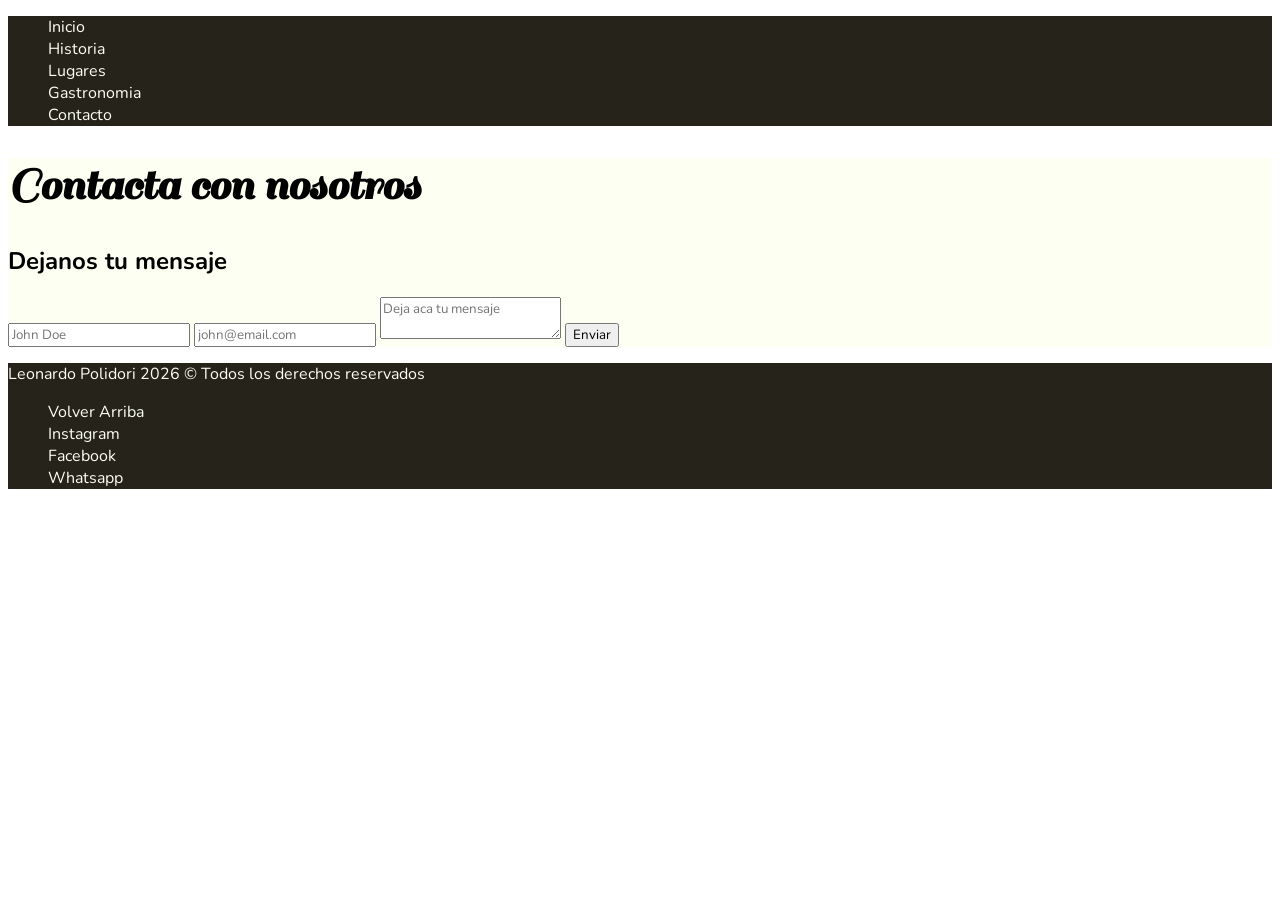
==== pages/contacto.html @ 03fb34f3 "segunda preentrega" ====
<!DOCTYPE html>
<html lang="en">
<head>
    <meta charset="UTF-8">
    <meta name="viewport" content="width=device-width, initial-scale=1.0">
    <link rel="stylesheet" href="../styles/styles.css">
    <link rel="shortcut icon" href="../assets/images/icon.png" type="image/x-icon">
    <title>Elarion | Inicio</title>
</head>
<body>
    <header class="header">
        <nav>
            <ul>
                <li><a href="../index.html">Inicio</a></li>
                <li><a href="./historia.html">Historia</a></li>
                <li><a href="./lugares.html">Lugares</a></li>
                <li><a href="./gastronomia.html">Gastronomia</a></li>
                <li><a href="#h1">Contacto</a></li>
            </ul>
        </nav>
    </header>

    <main>
        <h1 id="contacto-inicio">Contacta con nosotros</h1>
        <section>
            <h2>Dejanos tu mensaje</h2>
            <form action="">
                <label for="nombre">
                    <input type="text" placeholder="John Doe" required  id="nombre">
                </label>
                <label for="email">
                    <input type="email" placeholder="john@email.com" required id="email">
                </label>
                <label for="mensaje">
                    <textarea required id="mensaje" placeholder="Deja aca tu mensaje" maxlength="500"></textarea>
                </label>
                <input type="submit" value="Enviar">
            </form>
        </section>
    </main>

    <footer class="footer">
        <p>Leonardo Polidori 2026 © Todos los derechos reservados</p> 
        <ul>
            <li><a href="#contacto-inicio">Volver Arriba</a></li>
            <li><a target="_blank" rel="noopener noreferrer" href="https://www.instagram.com/hotiel94/">Instagram</a></li>
            <li><a target="_blank" rel="noopener noreferrer" href="https://web.facebook.com/theoso888/">Facebook</a></li>
            <li><a target="_blank" rel="noopener noreferrer" href="https://wa.me/+5493517701255" disabled>Whatsapp</a></li>
        </ul>
    </footer>
</body>
</html>
---- styles/styles.css ----
/* ----------------COLORS----------------------

#FDFFF2
#26231A
#403D2B
#A38B5F
#4F4C42

*/

/*------------------------FONT // ROOT---------------------*/
@import url('https://fonts.googleapis.com/css2?family=Nunito:ital,wght@0,200..1000;1,200..1000&family=Sail&display=swap');
/*------------------------HEADER---------------------------*/

.header {
    background-color: #26231A;
    color: #fdfff2;
    font-family: "nunito", sans-serif;
}

a, a:active {
    color: #fdfff2;
    text-decoration: none;
    font-family: "nunito", sans-serif;
}

ul {
    list-style: none;
}

/*-------------------------MAIN----------------------*/

main{
    background-color: #fdfff2;
}
h1 {
    font-family: "sail", sans-serif;
    font-size: 3rem;
}
h2 {
    font-family: "nunito", sans-serif;
    font-weight: 700;
}
h3 {
    font-family: "nunito", sans-serif;
    color: #26231A;
}
p {
    font-family: "nunito", sans-serif;
}
span {
    color: #A38B5F;
}
input, textarea {
    font-family: "nunito", sans-serif;
}
/*-------------------------FOTER---------------------*/
.footer {
    background-color: #26231A;
    color: #fdfff2;
}
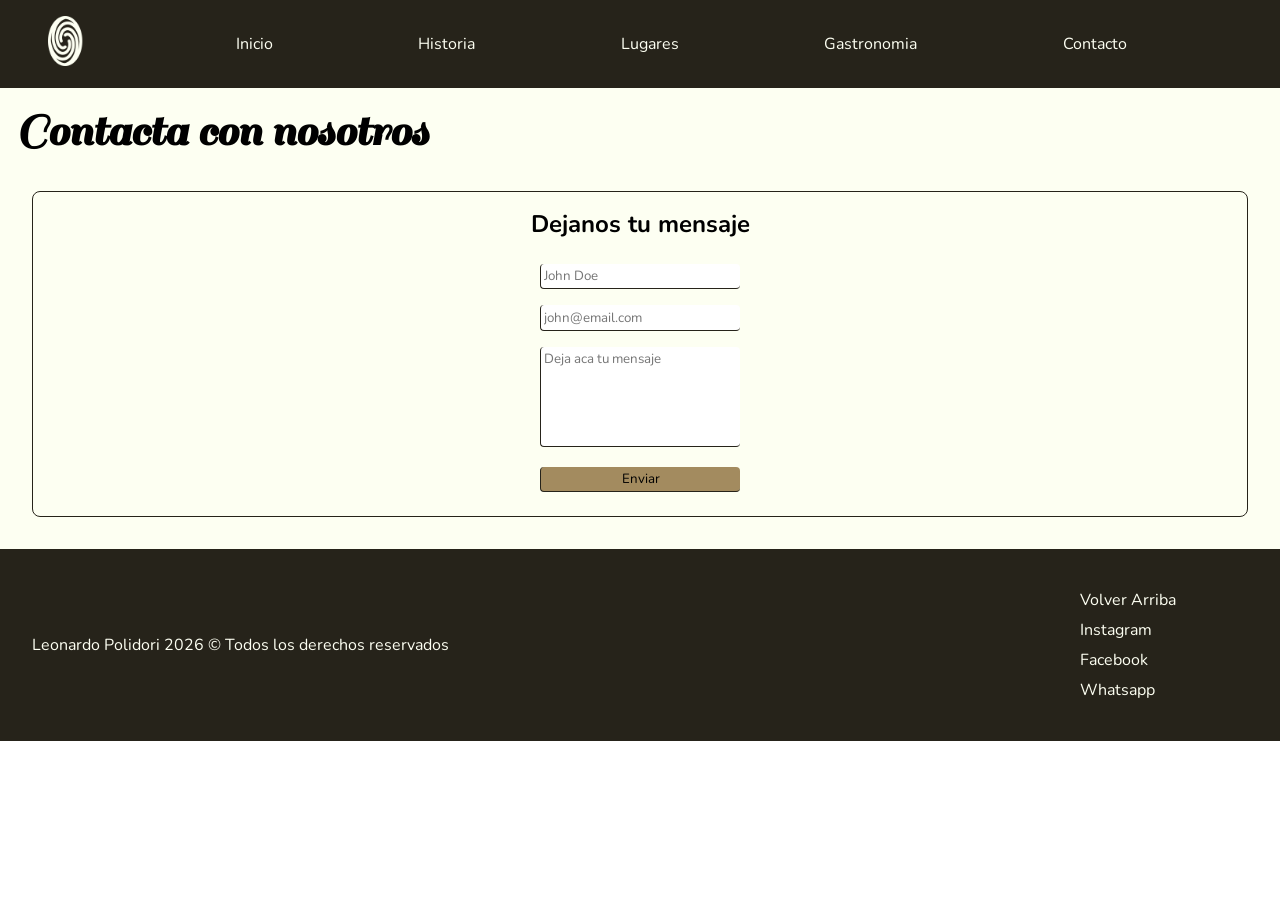
==== commit 0070863f: "tercer preentrega" ====
--- a/pages/contacto.html
+++ b/pages/contacto.html
@@ -5,17 +5,18 @@
     <meta name="viewport" content="width=device-width, initial-scale=1.0">
     <link rel="stylesheet" href="../styles/styles.css">
     <link rel="shortcut icon" href="../assets/images/icon.png" type="image/x-icon">
-    <title>Elarion | Inicio</title>
+    <title>Elarion | Contacto</title>
 </head>
 <body>
-    <header class="header">
-        <nav>
+    <header>
+        <nav class="nav-bar">
+            <a href="../index.html"><img src="../assets/images/icon_w.png" alt="ícono de Elarión"></a>
             <ul>
                 <li><a href="../index.html">Inicio</a></li>
                 <li><a href="./historia.html">Historia</a></li>
                 <li><a href="./lugares.html">Lugares</a></li>
                 <li><a href="./gastronomia.html">Gastronomia</a></li>
-                <li><a href="#h1">Contacto</a></li>
+                <li><a href="#contacto-inicio">Contacto</a></li>
             </ul>
         </nav>
     </header>
@@ -34,12 +35,12 @@
                 <label for="mensaje">
                     <textarea required id="mensaje" placeholder="Deja aca tu mensaje" maxlength="500"></textarea>
                 </label>
-                <input type="submit" value="Enviar">
+                <input class="contact-button" type="submit" value="Enviar">
             </form>
         </section>
     </main>
 
-    <footer class="footer">
+    <footer>
         <p>Leonardo Polidori 2026 © Todos los derechos reservados</p> 
         <ul>
             <li><a href="#contacto-inicio">Volver Arriba</a></li>
--- a/styles/styles.css
+++ b/styles/styles.css
@@ -10,12 +10,37 @@
 
 /*------------------------FONT // ROOT---------------------*/
 @import url('https://fonts.googleapis.com/css2?family=Nunito:ital,wght@0,200..1000;1,200..1000&family=Sail&display=swap');
+
+* {
+    margin: 0;
+    padding: 0;
+    box-sizing: border-box;
+}
 /*------------------------HEADER---------------------------*/
 
-.header {
+
+.nav-bar {
     background-color: #26231A;
     color: #fdfff2;
     font-family: "nunito", sans-serif;
+    padding: 1rem;
+    margin: auto;
+    display: flex;
+    justify-content: center;
+    align-items: center;
+}
+
+.nav-bar img {
+    margin-left: 2rem;
+    max-width: 50px;
+}
+
+.nav-bar ul {
+    display: flex;
+    flex: 1 0 50px;
+    gap: 0.5rem;
+    justify-content: space-evenly;
+    align-items: center;
 }
 
 a, a:active {
@@ -32,14 +57,33 @@
 
 main{
     background-color: #fdfff2;
+    padding: 1rem;
+
+}
+section, article {
+    margin: 1rem;
+    display: flex;
+    flex-direction: column;
+    justify-content: center;
+    align-items: center;
+}
+section {
+    border-radius: 8px;
+    border: 1px solid #26231A;
+}
+section p {
+    margin: 1rem;
 }
 h1 {
     font-family: "sail", sans-serif;
     font-size: 3rem;
+    justify-self: center;
+    margin-bottom: 2rem;
 }
 h2 {
     font-family: "nunito", sans-serif;
     font-weight: 700;
+    margin: 1rem;
 }
 h3 {
     font-family: "nunito", sans-serif;
@@ -53,9 +97,59 @@
 }
 input, textarea {
     font-family: "nunito", sans-serif;
+    margin: 0.5rem;
+    border-radius: 4px;
+    padding: 0.2rem;
+    border: none;
+    border-bottom: 1px solid #26231A;
+    border-left: 1px solid #26231A;
+    outline: none;
+    resize: none;
+    min-width: 200px;
 }
+textarea {
+    min-height: 100px;
+}
+.contact-button {
+    background-color: #A38B5F;
+}
+form {
+    display: flex;
+    flex-direction: column;
+    margin-bottom: 1rem;
+}
+figure {
+    width: 100%;
+    display: flex;
+    flex-direction: column;
+    align-items: center;
+}
+figure img {
+    max-width: 75%;
+    border-radius: 8px;
+}
+figcaption {
+    font-family: "nunito", san-serif;
+    font-size: 0.7rem;
+    text-align: center;
+    color: #26231A;
+}
+
 /*-------------------------FOTER---------------------*/
-.footer {
+footer {
     background-color: #26231A;
     color: #fdfff2;
+    padding: 2rem;
+    display: flex;
+    justify-content: space-between;
+    align-items: center;
+    gap: 1rem;
+}
+
+footer ul {
+margin-right: 4rem;
+}
+
+footer ul li {
+    margin: 0.5rem;
 }
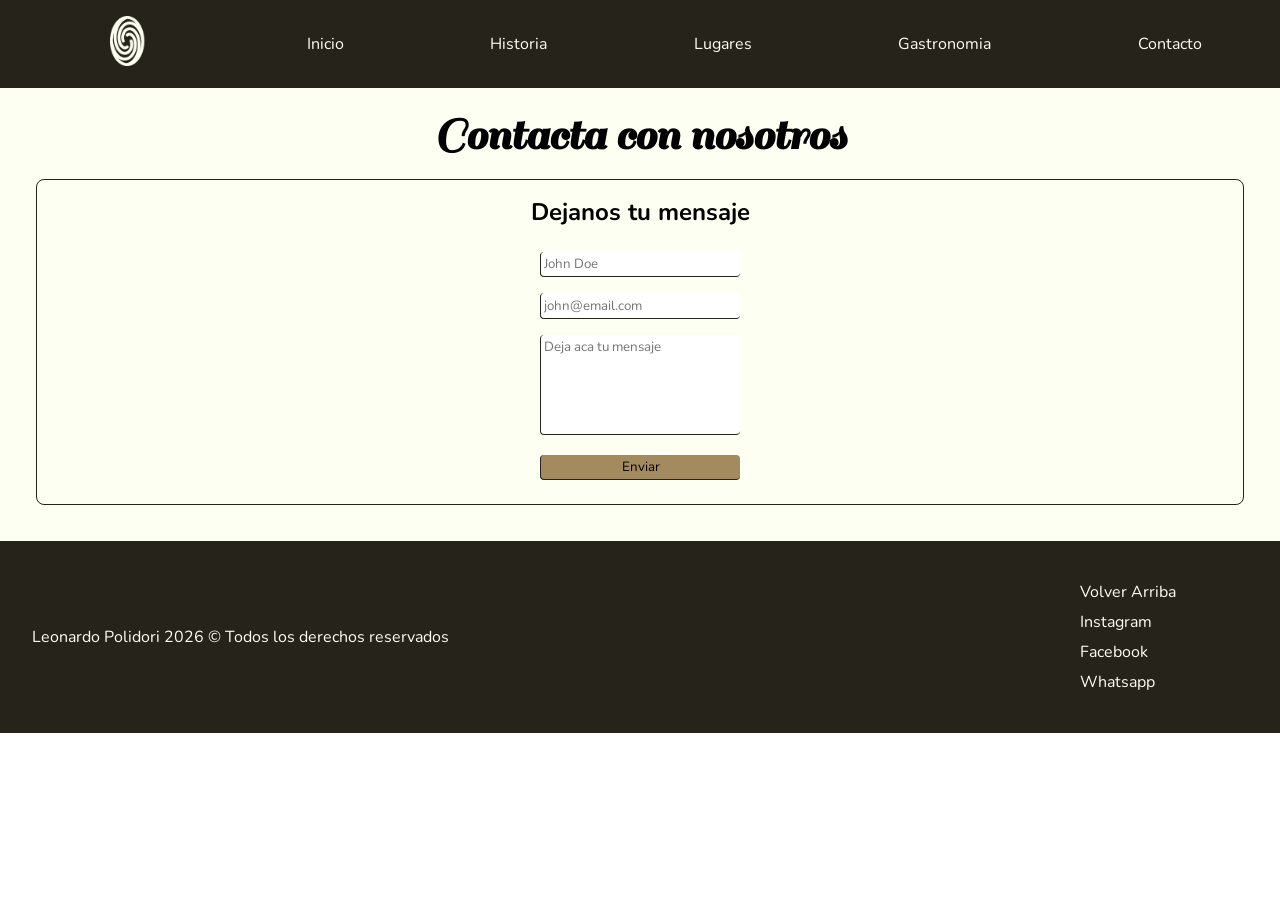
==== commit 42e95d06: "correcciones pe4" ====
--- a/pages/contacto.html
+++ b/pages/contacto.html
@@ -10,12 +10,12 @@
 <body>
     <header>
         <nav class="nav-bar">
-            <a href="../index.html"><img src="../assets/images/icon_w.png" alt="ícono de Elarión"></a>
             <ul>
+                <li><a href="../index.html"><img src="../assets/images/icon_w.png" alt="ícono de Elarión"></a></li>
                 <li><a href="../index.html">Inicio</a></li>
-                <li><a href="./historia.html">Historia</a></li>
-                <li><a href="./lugares.html">Lugares</a></li>
-                <li><a href="./gastronomia.html">Gastronomia</a></li>
+                <li><a href="historia.html">Historia</a></li>
+                <li><a href="lugares.html">Lugares</a></li>
+                <li><a href="gastronomia.html">Gastronomia</a></li>
                 <li><a href="#contacto-inicio">Contacto</a></li>
             </ul>
         </nav>
--- a/styles/styles.css
+++ b/styles/styles.css
@@ -24,7 +24,6 @@
     color: #fdfff2;
     font-family: "nunito", sans-serif;
     padding: 1rem;
-    margin: auto;
     display: flex;
     justify-content: center;
     align-items: center;
@@ -39,8 +38,9 @@
     display: flex;
     flex: 1 0 50px;
     gap: 0.5rem;
-    justify-content: space-evenly;
-    align-items: center;
+    justify-content: space-between;
+    align-items: center;
+    max-width: 90%;
 }
 
 a, a:active {
@@ -57,7 +57,7 @@
 
 main{
     background-color: #fdfff2;
-    padding: 1rem;
+    padding: 20px;
 
 }
 section, article {
@@ -77,10 +77,12 @@
 h1 {
     font-family: "sail", sans-serif;
     font-size: 3rem;
+    text-align: center;
     justify-self: center;
-    margin-bottom: 2rem;
+    margin-bottom: 1rem;
 }
 h2 {
+    text-align: center;
     font-family: "nunito", sans-serif;
     font-weight: 700;
     margin: 1rem;
@@ -120,12 +122,18 @@
 }
 figure {
     width: 100%;
+    height: 200px;
+    overflow: hidden;
     display: flex;
     flex-direction: column;
     align-items: center;
+    border-radius: 8px;
+    padding: 5px;
+    margin: 5px;
 }
 figure img {
-    max-width: 75%;
+    max-width: 100%;
+    object-fit: cover;
     border-radius: 8px;
 }
 figcaption {
@@ -152,4 +160,44 @@
 
 footer ul li {
     margin: 0.5rem;
+}
+
+@media (min-width: 1024px) {
+
+    .platos-tipicos img {
+        aspect-ratio: 1/1;
+        max-width: 90%;
+    }
+    .platos-tipicos article {
+        border: 1px solid #A38B5F;
+        border-radius: 4px;
+        padding: 1rem;
+    }
+    figure {
+        flex-direction: column;
+        height: 100%;
+        align-items: center;
+        border-radius: 8px;
+    }
+        figure img {
+        max-width: 75%;
+        object-fit: cover;
+    }
+        .platos-tipicos {
+        display: grid;
+        grid-template-columns: repeat(3, minmax(200px, 1fr));
+        grid-template-areas: "plato1 plato2 plato3";
+    }
+
+    .platos-tipicos:nth-child(1) {
+        grid-area: "plato1";
+    }
+    .platos-tipicos:nth-child(2){
+        grid-area: "plato2";
+    }
+    .platos-tipicos:nth-child(3){
+        grid-area: "plato3";
+    }
+
+
 }
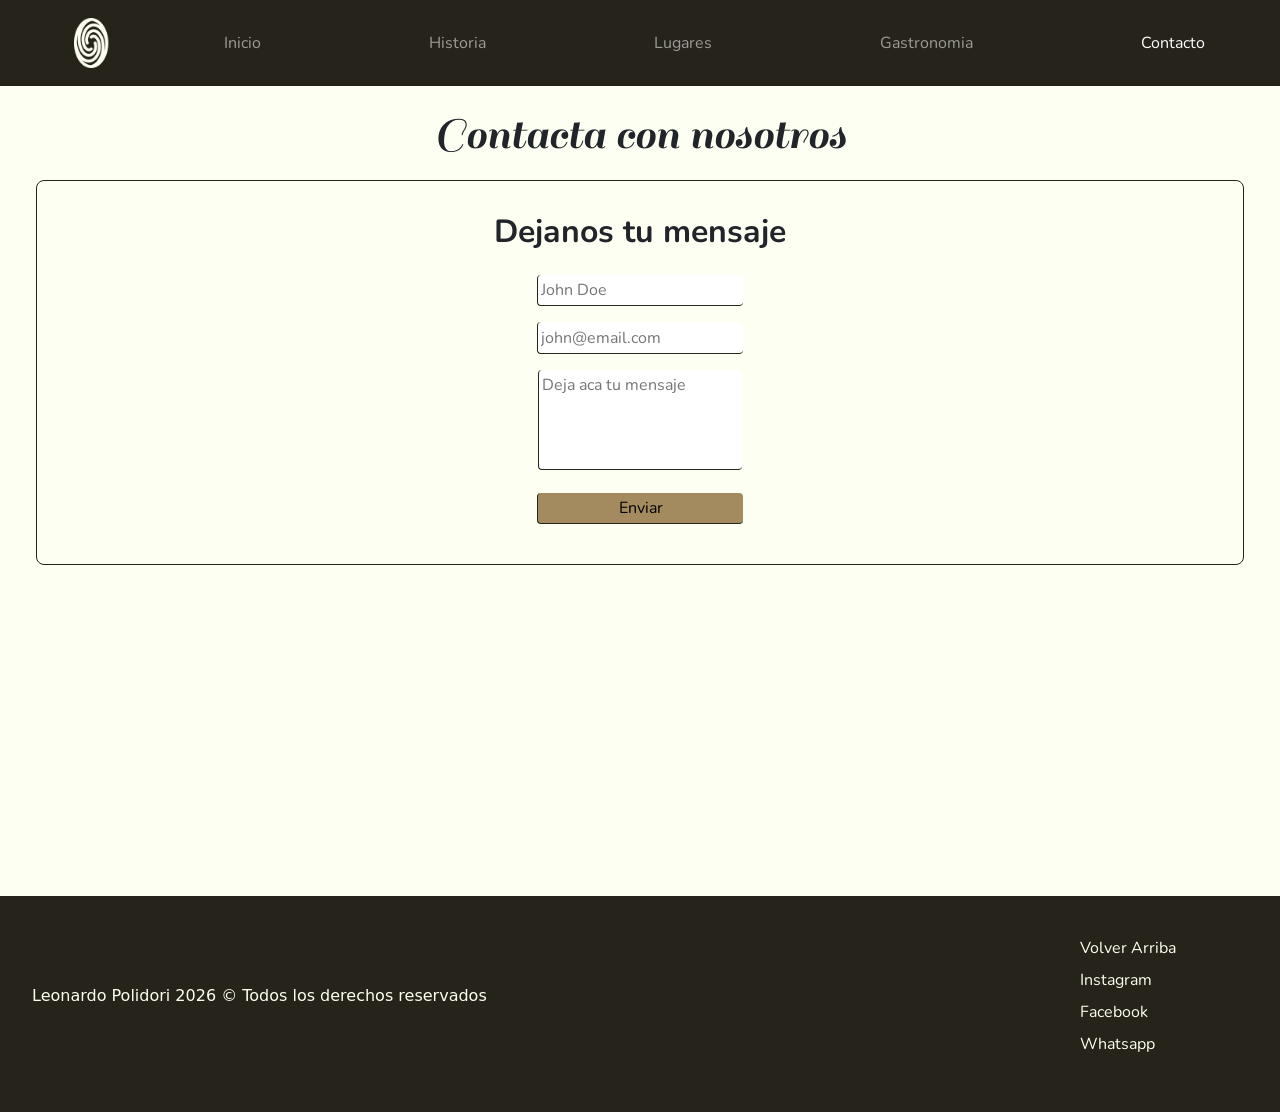
==== commit c7859039: "Correcciones 4 entrega + 5 entrega. Correcciones: grid-areas, gap, break point tablet, nombres de ar" ====
--- a/pages/contacto.html
+++ b/pages/contacto.html
@@ -3,21 +3,43 @@
 <head>
     <meta charset="UTF-8">
     <meta name="viewport" content="width=device-width, initial-scale=1.0">
+    <link href="https://cdn.jsdelivr.net/npm/bootstrap@5.3.8/dist/css/bootstrap.min.css" rel="stylesheet" integrity="sha384-sRIl4kxILFvY47J16cr9ZwB07vP4J8+LH7qKQnuqkuIAvNWLzeN8tE5YBujZqJLB" crossorigin="anonymous">
     <link rel="stylesheet" href="../styles/styles.css">
     <link rel="shortcut icon" href="../assets/images/icon.png" type="image/x-icon">
     <title>Elarion | Contacto</title>
 </head>
+
 <body>
     <header>
-        <nav class="nav-bar">
-            <ul>
-                <li><a href="../index.html"><img src="../assets/images/icon_w.png" alt="ícono de Elarión"></a></li>
-                <li><a href="../index.html">Inicio</a></li>
-                <li><a href="historia.html">Historia</a></li>
-                <li><a href="lugares.html">Lugares</a></li>
-                <li><a href="gastronomia.html">Gastronomia</a></li>
-                <li><a href="#contacto-inicio">Contacto</a></li>
-            </ul>
+        <nav class="navbar navbar-expand-lg nav-bar" data-bs-theme="dark">
+            <div class="container-fluid">
+                <a class="navbar-brand" href="../index.html">
+                    <img src="../assets/images/icon-w.png" alt="Elarion icon. Home">
+                    <p class="navbar-brand-text">Elarion</p>
+                </a>
+                <button class="navbar-toggler" type="button" data-bs-toggle="collapse" data-bs-target="#navbarSupportedContent" aria-controls="navbarSupportedContent" aria-expanded="false" aria-label="Toggle navigation">
+                    <span class="navbar-toggler-icon"></span>
+                </button>
+                <div class="collapse navbar-collapse" id="navbarSupportedContent">
+                    <ul class="navbar-nav me-auto mb-2 mb-lg-0">
+                        <li class="nav-item">
+                            <a class="nav-link" aria-current="page" href="../index.html">Inicio</a>
+                        </li>
+                        <li class="nav-item">
+                            <a class="nav-link" href="./historia.html">Historia</a>
+                        </li>
+                        <li class="nav-item">
+                            <a class="nav-link" href="./lugares.html">Lugares</a>
+                        </li>
+                        <li class="nav-item">
+                            <a class="nav-link" href="./gastronomia.html">Gastronomia</a>
+                        </li>
+                        <li class="nav-item">
+                            <a class="nav-link active" href="#contacto-inicio">Contacto</a>
+                        </li>
+                    </ul>
+                </div>
+            </div>
         </nav>
     </header>
 
@@ -49,5 +71,7 @@
             <li><a target="_blank" rel="noopener noreferrer" href="https://wa.me/+5493517701255" disabled>Whatsapp</a></li>
         </ul>
     </footer>
+
+    <script src="https://cdn.jsdelivr.net/npm/bootstrap@5.3.8/dist/js/bootstrap.bundle.min.js" integrity="sha384-FKyoEForCGlyvwx9Hj09JcYn3nv7wiPVlz7YYwJrWVcXK/BmnVDxM+D2scQbITxI" crossorigin="anonymous"></script>
 </body>
 </html>
--- a/styles/styles.css
+++ b/styles/styles.css
@@ -1,3 +1,6 @@
+@import url('https://fonts.googleapis.com/css2?family=Nunito:ital,wght@0,200..1000;1,200..1000&family=Sail&display=swap');
+
+
 /* ----------------COLORS----------------------
 
 #FDFFF2
@@ -7,40 +10,57 @@
 #4F4C42
 
 */
-
-/*------------------------FONT // ROOT---------------------*/
-@import url('https://fonts.googleapis.com/css2?family=Nunito:ital,wght@0,200..1000;1,200..1000&family=Sail&display=swap');
-
 * {
     margin: 0;
     padding: 0;
     box-sizing: border-box;
 }
+body {    background-color: #fdfff2;}
 /*------------------------HEADER---------------------------*/
 
+ul {
+    list-style: none;
+}
 
 .nav-bar {
     background-color: #26231A;
+}
+
+.navbar-brand {
+    display: flex;
+    margin: 5px 5px 5px 30px;
+    gap: 5px;
+}
+
+.navbar-brand p {
+    margin: auto;
+    font-family: "nunito", sans-serif;
+}
+
+.nav-bar img {
+    max-width: 30px;
+}
+
+.nav-bar img:hover {
+    filter: drop-shadow(0 0 0.75rem #4F4C42);
+    transition: ease 0.3s;
+}
+
+.nav-bar ul {
     color: #fdfff2;
     font-family: "nunito", sans-serif;
-    padding: 1rem;
-    display: flex;
-    justify-content: center;
-    align-items: center;
-}
-
-.nav-bar img {
-    margin-left: 2rem;
-    max-width: 50px;
-}
-
-.nav-bar ul {
     display: flex;
     flex: 1 0 50px;
     gap: 0.5rem;
     justify-content: space-between;
     align-items: center;
     max-width: 90%;
+    margin: auto;
+}
+
+.nav-bar li:hover {
+    filter: drop-shadow(0 0 0.75rem #fdfff2);
+    transition: ease 0.3s;
 }
 
 a, a:active {
@@ -49,31 +69,37 @@
     font-family: "nunito", sans-serif;
 }
 
-ul {
-    list-style: none;
-}
-
-/*-------------------------MAIN----------------------*/
+/*-------------------------MAQUETA----------------------*/
 
 main{
     background-color: #fdfff2;
     padding: 20px;
-
+    min-height: 90dvh;
 }
 section, article {
-    margin: 1rem;
     display: flex;
     flex-direction: column;
     justify-content: center;
     align-items: center;
+    text-align: center;
+    font-family: "nunito", sans-serif;
 }
 section {
+    margin: 1rem;
+    padding: 1rem;
     border-radius: 8px;
     border: 1px solid #26231A;
 }
+
+article {
+    padding: 1rem;
+}
 section p {
     margin: 1rem;
 }
+
+/*-------------------------TEXTOS----------------------*/
+
 h1 {
     font-family: "sail", sans-serif;
     font-size: 3rem;
@@ -81,22 +107,29 @@
     justify-self: center;
     margin-bottom: 1rem;
 }
+
 h2 {
     text-align: center;
     font-family: "nunito", sans-serif;
     font-weight: 700;
     margin: 1rem;
 }
+
 h3 {
     font-family: "nunito", sans-serif;
     color: #26231A;
 }
-p {
-    font-family: "nunito", sans-serif;
-}
+
+h4 {
+    font-family: "nunito", sans-serif;
+}
+
 span {
     color: #A38B5F;
 }
+
+/*-------------------------FORM----------------------*/
+
 input, textarea {
     font-family: "nunito", sans-serif;
     margin: 0.5rem;
@@ -109,33 +142,43 @@
     resize: none;
     min-width: 200px;
 }
+
 textarea {
     min-height: 100px;
 }
+
 .contact-button {
     background-color: #A38B5F;
 }
+
+.contact-button:hover {
+    background-color: #26231A;
+    color: #fdfff2;
+    transition: ease 0.3s;
+}
+
 form {
     display: flex;
     flex-direction: column;
     margin-bottom: 1rem;
 }
+
+/*-------------------------IMAGENES----------------------*/
+
 figure {
-    width: 100%;
-    height: 200px;
-    overflow: hidden;
     display: flex;
     flex-direction: column;
     align-items: center;
-    border-radius: 8px;
     padding: 5px;
     margin: 5px;
 }
+
 figure img {
     max-width: 100%;
     object-fit: cover;
     border-radius: 8px;
 }
+
 figcaption {
     font-family: "nunito", san-serif;
     font-size: 0.7rem;
@@ -143,6 +186,16 @@
     color: #26231A;
 }
 
+.carrous{
+    border-radius: 8px;
+    border: 1px solid #26231A;
+    overflow: hidden;
+}
+
+.carrousel-cont{
+    max-width: 720px;
+}    
+
 /*-------------------------FOTER---------------------*/
 footer {
     background-color: #26231A;
@@ -162,41 +215,88 @@
     margin: 0.5rem;
 }
 
-@media (min-width: 1024px) {
+/*-------------------------TABLET----------------------*/
+
+@media (min-width: 768px) {
+
+
 
     .platos-tipicos img {
         aspect-ratio: 1/1;
         max-width: 90%;
     }
+
     .platos-tipicos article {
         border: 1px solid #A38B5F;
         border-radius: 4px;
         padding: 1rem;
     }
+
     figure {
-        flex-direction: column;
         height: 100%;
-        align-items: center;
         border-radius: 8px;
     }
-        figure img {
+
+    figure img {
         max-width: 75%;
         object-fit: cover;
     }
-        .platos-tipicos {
+
+    .platos-tipicos {
+        display: grid;
+        gap: 0.5rem;
+        grid-template-columns: repeat(2, minmax(200px, 1fr));
+        grid-template-areas: 
+        "plato1 plato2"
+        "plato3 plato3";
+    }
+        .plato1 {
+        grid-area: plato1;
+    }
+    
+    .plato2{
+        grid-area: plato2;
+    }
+    
+    .plato3{
+        grid-area: plato3;
+    }
+
+    .index-main section {
+    min-height: 600px;
+    height: 100%;
+    min-width: 350px;
+    justify-content: start;
+    }
+
+    .historia-col {
+        justify-content: start;
+        min-height: 650px;
+    }
+}
+
+/*-------------------------DESKTOP----------------------*/
+
+
+@media (min-width: 1024px) {
+
+    .platos-tipicos {
         display: grid;
         grid-template-columns: repeat(3, minmax(200px, 1fr));
         grid-template-areas: "plato1 plato2 plato3";
     }
 
-    .platos-tipicos:nth-child(1) {
-        grid-area: "plato1";
-    }
-    .platos-tipicos:nth-child(2){
-        grid-area: "plato2";
-    }
-    .platos-tipicos:nth-child(3){
-        grid-area: "plato3";
+    .nav-bar div {
+    gap: 2rem;
+    }
+
+    .nav-bar img {
+    display: inline-block;
+    margin-left: 2rem;
+    max-width: 50px;
+    }
+    .navbar-brand p {
+    display: none;
     }
 
 
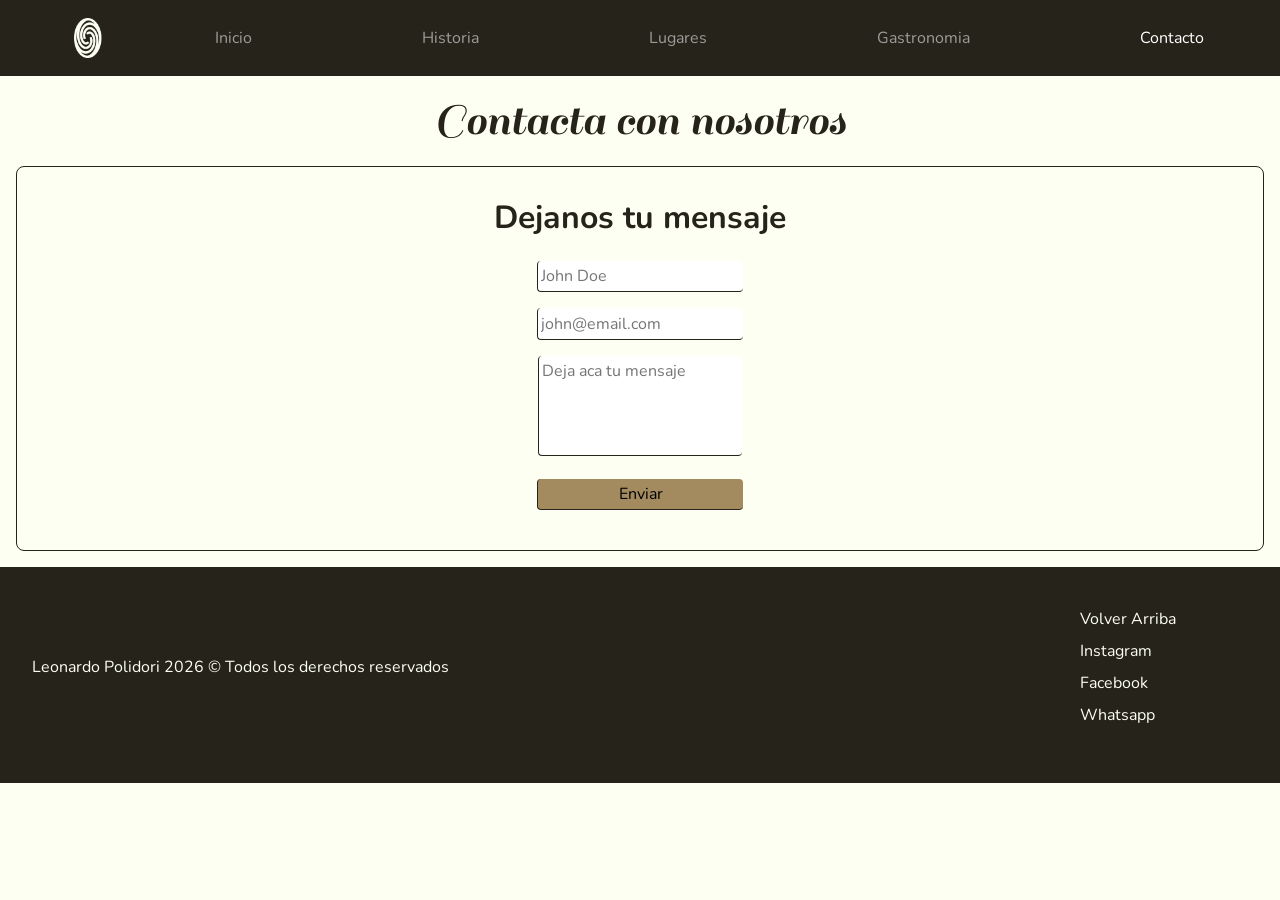
==== commit 4a37fd63: "Reemplazo de estilos css x scss, adición de etiquetas meta" ====
--- a/pages/contacto.html
+++ b/pages/contacto.html
@@ -3,6 +3,8 @@
 <head>
     <meta charset="UTF-8">
     <meta name="viewport" content="width=device-width, initial-scale=1.0">
+    <meta name="description" content="Plantilla de contacto de la Oficina de Turismo de Elarion">
+    <meta name="keywords" content="Elarion, contacto, fantasia, turismo, portal">
     <link href="https://cdn.jsdelivr.net/npm/bootstrap@5.3.8/dist/css/bootstrap.min.css" rel="stylesheet" integrity="sha384-sRIl4kxILFvY47J16cr9ZwB07vP4J8+LH7qKQnuqkuIAvNWLzeN8tE5YBujZqJLB" crossorigin="anonymous">
     <link rel="stylesheet" href="../styles/styles.css">
     <link rel="shortcut icon" href="../assets/images/icon.png" type="image/x-icon">
--- a/styles/styles.css
+++ b/styles/styles.css
@@ -1,303 +1,260 @@
-@import url('https://fonts.googleapis.com/css2?family=Nunito:ital,wght@0,200..1000;1,200..1000&family=Sail&display=swap');
-
-
-/* ----------------COLORS----------------------
-
-#FDFFF2
-#26231A
-#403D2B
-#A38B5F
-#4F4C42
-
-*/
-* {
-    margin: 0;
-    padding: 0;
-    box-sizing: border-box;
-}
-body {    background-color: #fdfff2;}
-/*------------------------HEADER---------------------------*/
-
-ul {
-    list-style: none;
-}
-
-.nav-bar {
-    background-color: #26231A;
-}
-
-.navbar-brand {
-    display: flex;
-    margin: 5px 5px 5px 30px;
-    gap: 5px;
-}
-
-.navbar-brand p {
-    margin: auto;
-    font-family: "nunito", sans-serif;
-}
-
-.nav-bar img {
-    max-width: 30px;
-}
-
-.nav-bar img:hover {
-    filter: drop-shadow(0 0 0.75rem #4F4C42);
-    transition: ease 0.3s;
-}
-
-.nav-bar ul {
-    color: #fdfff2;
-    font-family: "nunito", sans-serif;
-    display: flex;
-    flex: 1 0 50px;
+@import url("https://fonts.googleapis.com/css2?family=Nunito:ital,wght@0,200..1000;1,200..1000&family=Sail&display=swap");
+section, article {
+  display: flex;
+  flex-direction: column;
+  justify-content: center;
+  align-items: center;
+  text-align: center;
+}
+
+body {
+  background-color: #fdfff2;
+}
+
+.carrous {
+  border-radius: 8px;
+  border: 1px solid #26231A;
+  overflow: hidden;
+}
+
+.carrousel-cont {
+  max-width: 720px;
+}
+
+@media (min-width: 768px) {
+  .platos-tipicos {
+    display: grid;
     gap: 0.5rem;
-    justify-content: space-between;
-    align-items: center;
+    grid-template-columns: repeat(2, minmax(200px, 1fr));
+    grid-template-areas: "plato1 plato2" "plato3 plato3";
+  }
+  .platos-tipicos .plato1 {
+    grid-area: plato1;
+  }
+  .platos-tipicos .plato2 {
+    grid-area: plato2;
+  }
+  .platos-tipicos .plato3 {
+    grid-area: plato3;
+  }
+  .platos-tipicos img {
+    aspect-ratio: 1/1;
     max-width: 90%;
-    margin: auto;
-}
-
-.nav-bar li:hover {
-    filter: drop-shadow(0 0 0.75rem #fdfff2);
-    transition: ease 0.3s;
-}
-
-a, a:active {
-    color: #fdfff2;
-    text-decoration: none;
-    font-family: "nunito", sans-serif;
-}
-
-/*-------------------------MAQUETA----------------------*/
-
-main{
-    background-color: #fdfff2;
-    padding: 20px;
-    min-height: 90dvh;
-}
-section, article {
-    display: flex;
-    flex-direction: column;
-    justify-content: center;
-    align-items: center;
-    text-align: center;
-    font-family: "nunito", sans-serif;
-}
-section {
-    margin: 1rem;
+  }
+  .platos-tipicos article {
+    border: 1px solid #A38B5F;
+    border-radius: 4px;
     padding: 1rem;
-    border-radius: 8px;
-    border: 1px solid #26231A;
-}
-
-article {
-    padding: 1rem;
-}
-section p {
-    margin: 1rem;
-}
-
-/*-------------------------TEXTOS----------------------*/
-
-h1 {
-    font-family: "sail", sans-serif;
-    font-size: 3rem;
-    text-align: center;
-    justify-self: center;
-    margin-bottom: 1rem;
-}
-
-h2 {
-    text-align: center;
-    font-family: "nunito", sans-serif;
-    font-weight: 700;
-    margin: 1rem;
-}
-
-h3 {
-    font-family: "nunito", sans-serif;
-    color: #26231A;
-}
-
-h4 {
-    font-family: "nunito", sans-serif;
-}
-
-span {
-    color: #A38B5F;
-}
-
-/*-------------------------FORM----------------------*/
-
-input, textarea {
-    font-family: "nunito", sans-serif;
-    margin: 0.5rem;
-    border-radius: 4px;
-    padding: 0.2rem;
-    border: none;
-    border-bottom: 1px solid #26231A;
-    border-left: 1px solid #26231A;
-    outline: none;
-    resize: none;
-    min-width: 200px;
-}
-
-textarea {
-    min-height: 100px;
-}
-
-.contact-button {
-    background-color: #A38B5F;
-}
-
-.contact-button:hover {
-    background-color: #26231A;
-    color: #fdfff2;
-    transition: ease 0.3s;
-}
-
-form {
-    display: flex;
-    flex-direction: column;
-    margin-bottom: 1rem;
-}
-
-/*-------------------------IMAGENES----------------------*/
-
-figure {
-    display: flex;
-    flex-direction: column;
-    align-items: center;
-    padding: 5px;
-    margin: 5px;
-}
-
-figure img {
-    max-width: 100%;
-    object-fit: cover;
-    border-radius: 8px;
-}
-
-figcaption {
-    font-family: "nunito", san-serif;
-    font-size: 0.7rem;
-    text-align: center;
-    color: #26231A;
-}
-
-.carrous{
-    border-radius: 8px;
-    border: 1px solid #26231A;
-    overflow: hidden;
-}
-
-.carrousel-cont{
-    max-width: 720px;
-}    
-
-/*-------------------------FOTER---------------------*/
-footer {
-    background-color: #26231A;
-    color: #fdfff2;
-    padding: 2rem;
-    display: flex;
-    justify-content: space-between;
-    align-items: center;
-    gap: 1rem;
-}
-
-footer ul {
-margin-right: 4rem;
-}
-
-footer ul li {
-    margin: 0.5rem;
-}
-
-/*-------------------------TABLET----------------------*/
-
-@media (min-width: 768px) {
-
-
-
-    .platos-tipicos img {
-        aspect-ratio: 1/1;
-        max-width: 90%;
-    }
-
-    .platos-tipicos article {
-        border: 1px solid #A38B5F;
-        border-radius: 4px;
-        padding: 1rem;
-    }
-
-    figure {
-        height: 100%;
-        border-radius: 8px;
-    }
-
-    figure img {
-        max-width: 75%;
-        object-fit: cover;
-    }
-
-    .platos-tipicos {
-        display: grid;
-        gap: 0.5rem;
-        grid-template-columns: repeat(2, minmax(200px, 1fr));
-        grid-template-areas: 
-        "plato1 plato2"
-        "plato3 plato3";
-    }
-        .plato1 {
-        grid-area: plato1;
-    }
-    
-    .plato2{
-        grid-area: plato2;
-    }
-    
-    .plato3{
-        grid-area: plato3;
-    }
-
-    .index-main section {
+  }
+}
+@media (min-width: 1024px) {
+  .platos-tipicos {
+    display: grid;
+    grid-template-columns: repeat(3, minmax(200px, 1fr));
+    grid-template-areas: "plato1 plato2 plato3";
+  }
+}
+
+@media (min-width: 768px) {
+  .index-main section {
     min-height: 600px;
     height: 100%;
     min-width: 350px;
     justify-content: start;
-    }
-
-    .historia-col {
-        justify-content: start;
-        min-height: 650px;
-    }
-}
-
-/*-------------------------DESKTOP----------------------*/
-
-
+  }
+}
+
+@media (min-width: 768px) {
+  .historia-col {
+    justify-content: start;
+    min-height: 650px;
+  }
+}
+
+* {
+  margin: 0;
+  padding: 0;
+  box-sizing: border-box;
+}
+
+ul {
+  list-style: none;
+}
+
+a {
+  text-decoration: none;
+  color: #fdfff2;
+}
+a:active {
+  text-decoration: none;
+}
+
+h1 {
+  font-family: "sail", sans-serif;
+  font-size: 3rem;
+  text-align: center;
+  justify-self: center;
+  margin: 1rem;
+}
+
+h2 {
+  text-align: center;
+  font-weight: 700;
+  margin: 1rem;
+}
+
+body {
+  color: #26231A;
+  font-family: "nunito", sans-serif;
+  background-color: #fdfff2;
+}
+
+main {
+  background-color: #fdfff2;
+}
+
+span {
+  color: #A38B5F;
+}
+
+section {
+  margin: 1rem;
+  padding: 1rem;
+  border-radius: 8px;
+  border: 1px solid #26231A;
+}
+
+article {
+  padding: 1rem;
+}
+article p {
+  margin: 1rem;
+}
+
+footer {
+  background-color: #26231A;
+  color: #fdfff2;
+  padding: 2rem;
+  display: flex;
+  justify-content: space-between;
+  align-items: center;
+  gap: 1rem;
+}
+footer ul {
+  margin-right: 4rem;
+  background-color: #26231A;
+}
+footer ul li {
+  margin: 0.5rem;
+}
+
+.nav-bar {
+  background-color: #26231A;
+  color: #fdfff2;
+}
+.nav-bar .navbar-brand {
+  display: flex;
+  margin: 5px 5px 5px 30px;
+  gap: 5px;
+}
+.nav-bar .navbar-brand p {
+  margin: auto;
+}
+.nav-bar img {
+  width: 40px;
+}
+.nav-bar img:hover {
+  filter: drop-shadow(0 0 0.75rem #fdfff2);
+  transition: ease 0.3s;
+}
+.nav-bar ul {
+  display: flex;
+  flex: 1 0 50px;
+  gap: 0.5rem;
+  justify-content: space-between;
+  align-items: center;
+  max-width: 90%;
+  margin: auto;
+}
+.nav-bar li:hover {
+  filter: drop-shadow(0 0 0.75rem #fdfff2);
+  transition: ease 0.3s;
+}
 @media (min-width: 1024px) {
-
-    .platos-tipicos {
-        display: grid;
-        grid-template-columns: repeat(3, minmax(200px, 1fr));
-        grid-template-areas: "plato1 plato2 plato3";
-    }
-
-    .nav-bar div {
+  .nav-bar div {
     gap: 2rem;
-    }
-
-    .nav-bar img {
+  }
+  .nav-bar img {
     display: inline-block;
     margin-left: 2rem;
     max-width: 50px;
-    }
-    .navbar-brand p {
+  }
+  .nav-bar p {
     display: none;
-    }
-
-
-}+  }
+}
+
+figure {
+  display: flex;
+  flex-direction: column;
+  align-items: center;
+  padding: 5px;
+  margin: 5px;
+}
+figure img {
+  max-width: 100%;
+  object-fit: cover;
+  border-radius: 8px;
+}
+@media (min-width: 768px) {
+  figure img {
+    max-width: 75%;
+    object-fit: cover;
+  }
+}
+figure figcaption {
+  color: #26231A;
+  font-size: 0.7rem;
+  text-align: center;
+  font-family: "nunito", sans-serif;
+}
+@media (min-width: 768px) {
+  figure {
+    height: 100%;
+    border-radius: 8px;
+  }
+}
+
+input, textarea {
+  font-family: "nunito", sans-serif;
+  margin: 0.5rem;
+  border-radius: 4px;
+  padding: 0.2rem;
+  border: none;
+  border-bottom: 1px solid #26231A;
+  border-left: 1px solid #26231A;
+  outline: none;
+  resize: none;
+  min-width: 200px;
+}
+
+textarea {
+  min-height: 100px;
+}
+
+.contact-button {
+  background-color: #A38B5F;
+}
+.contact-button:hover {
+  background-color: #26231A;
+  color: #fdfff2;
+  transition: ease 0.3s;
+}
+
+form {
+  display: flex;
+  flex-direction: column;
+  margin-bottom: 1rem;
+}
+
+/*# sourceMappingURL=styles.css.map */
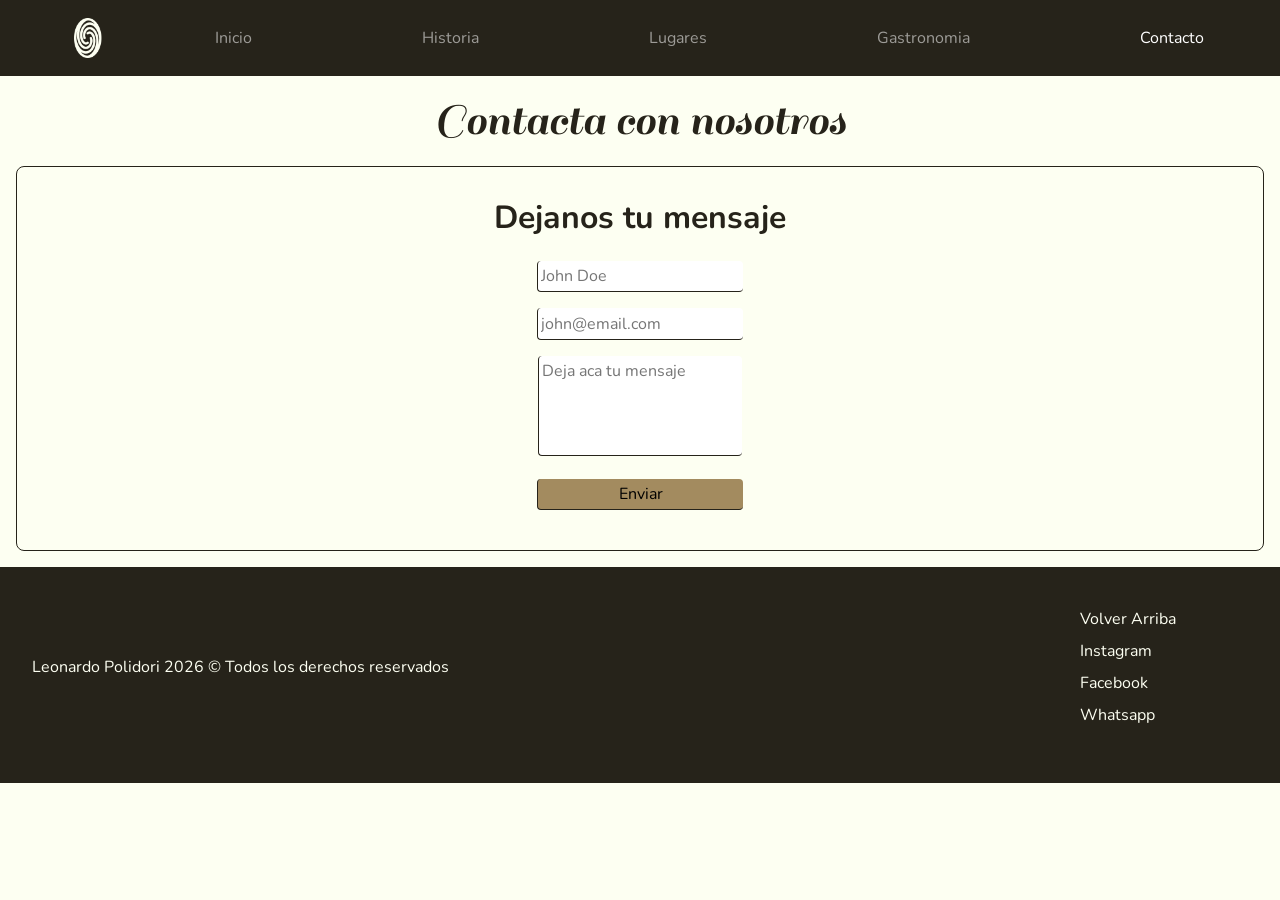
==== commit e95ddfdb: "adición de Keywords faltantes en Historia.html" ====
--- a/pages/contacto.html
+++ b/pages/contacto.html
@@ -6,6 +6,7 @@
     <meta name="description" content="Plantilla de contacto de la Oficina de Turismo de Elarion">
     <meta name="keywords" content="Elarion, contacto, fantasia, turismo, portal">
     <link href="https://cdn.jsdelivr.net/npm/bootstrap@5.3.8/dist/css/bootstrap.min.css" rel="stylesheet" integrity="sha384-sRIl4kxILFvY47J16cr9ZwB07vP4J8+LH7qKQnuqkuIAvNWLzeN8tE5YBujZqJLB" crossorigin="anonymous">
+    <link href="https://unpkg.com/aos@2.3.1/dist/aos.css" rel="stylesheet">
     <link rel="stylesheet" href="../styles/styles.css">
     <link rel="shortcut icon" href="../assets/images/icon.png" type="image/x-icon">
     <title>Elarion | Contacto</title>
@@ -47,7 +48,7 @@
 
     <main>
         <h1 id="contacto-inicio">Contacta con nosotros</h1>
-        <section>
+        <section data-aos="fade-up">
             <h2>Dejanos tu mensaje</h2>
             <form action="">
                 <label for="nombre">
@@ -75,5 +76,9 @@
     </footer>
 
     <script src="https://cdn.jsdelivr.net/npm/bootstrap@5.3.8/dist/js/bootstrap.bundle.min.js" integrity="sha384-FKyoEForCGlyvwx9Hj09JcYn3nv7wiPVlz7YYwJrWVcXK/BmnVDxM+D2scQbITxI" crossorigin="anonymous"></script>
+    <script src="https://unpkg.com/aos@2.3.1/dist/aos.js"></script>
+    <script>
+        AOS.init();
+    </script>
 </body>
 </html>
--- a/styles/styles.css
+++ b/styles/styles.css
@@ -1,4 +1,15 @@
 @import url("https://fonts.googleapis.com/css2?family=Nunito:ital,wght@0,200..1000;1,200..1000&family=Sail&display=swap");
+@keyframes breathe {
+  0% {
+    opacity: 1;
+  }
+  50% {
+    opacity: 0.5;
+  }
+  100% {
+    opacity: 1;
+  }
+}
 section, article {
   display: flex;
   flex-direction: column;
@@ -115,6 +126,7 @@
 
 span {
   color: #A38B5F;
+  animation: breathe 4s ease infinite;
 }
 
 section {
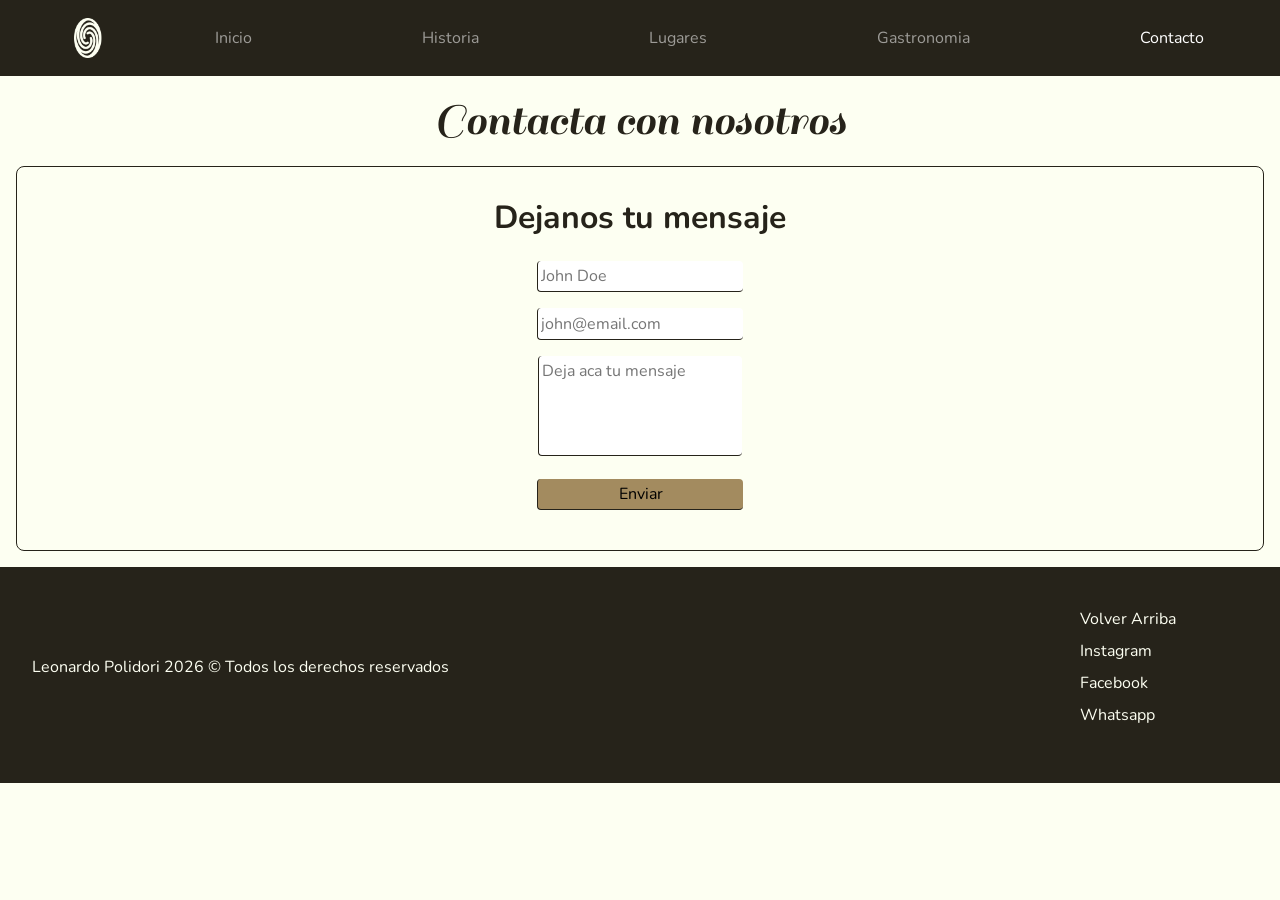
==== commit cbec3f68: "actualización de los meta description, estilizacion desktop de ingredientes" ====
--- a/pages/contacto.html
+++ b/pages/contacto.html
@@ -3,7 +3,7 @@
 <head>
     <meta charset="UTF-8">
     <meta name="viewport" content="width=device-width, initial-scale=1.0">
-    <meta name="description" content="Plantilla de contacto de la Oficina de Turismo de Elarion">
+    <meta name="description" content="¿Querés conocer más sobre Elarion? Contactá a nuestra Oficina de Turismo y comenzá a planificar tu próxima aventura.">
     <meta name="keywords" content="Elarion, contacto, fantasia, turismo, portal">
     <link href="https://cdn.jsdelivr.net/npm/bootstrap@5.3.8/dist/css/bootstrap.min.css" rel="stylesheet" integrity="sha384-sRIl4kxILFvY47J16cr9ZwB07vP4J8+LH7qKQnuqkuIAvNWLzeN8tE5YBujZqJLB" crossorigin="anonymous">
     <link href="https://unpkg.com/aos@2.3.1/dist/aos.css" rel="stylesheet">
--- a/styles/styles.css
+++ b/styles/styles.css
@@ -30,6 +30,17 @@
 
 .carrousel-cont {
   max-width: 720px;
+}
+
+.ingred-row {
+  margin-top: 0.5rem;
+  gap: 3px;
+}
+.ingred-row div {
+  border: 1px solid #A38B5F;
+  border-radius: 8px;
+  padding: 1rem;
+  align-content: center;
 }
 
 @media (min-width: 768px) {
